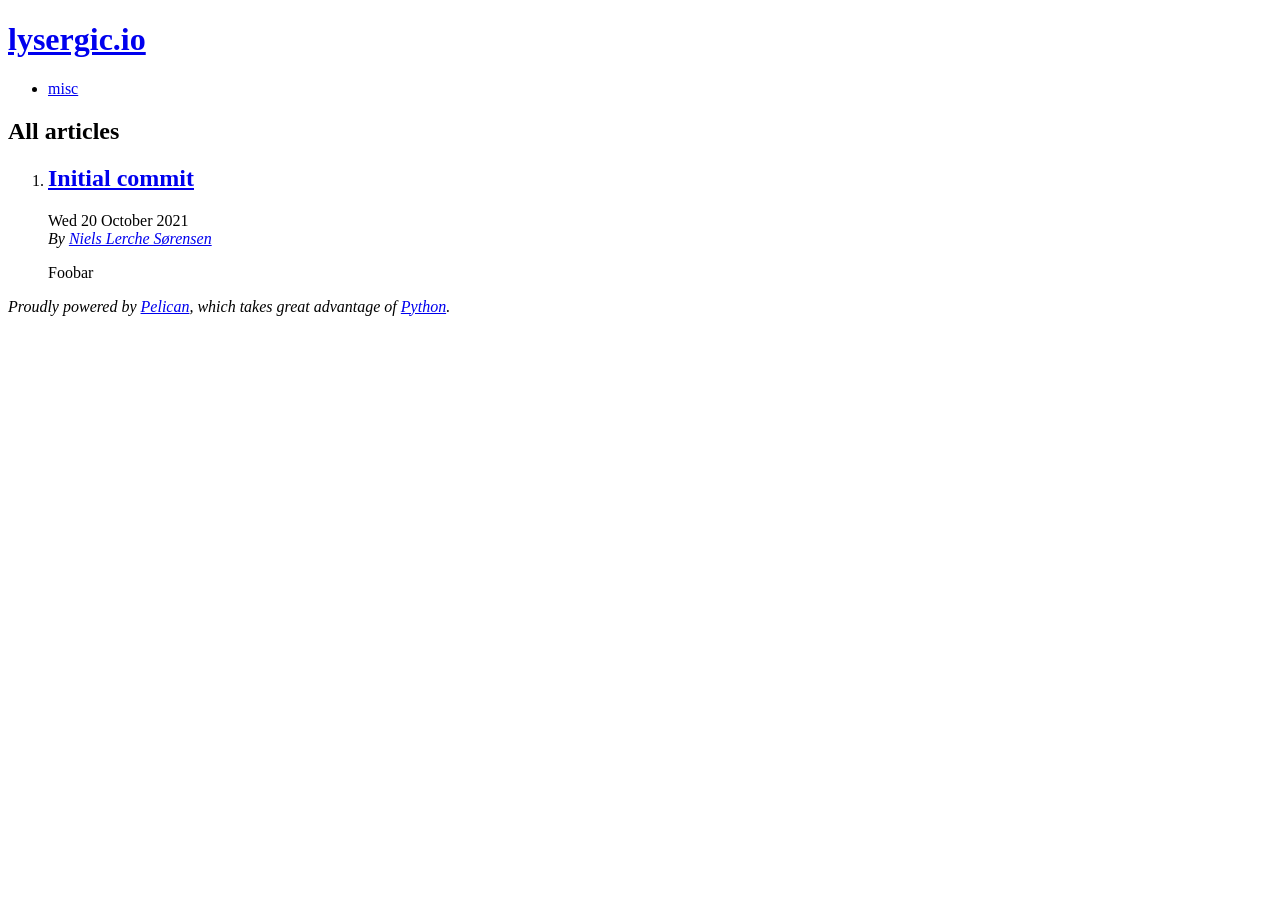
==== index.html @ 9b3a760a "Generate Pelican site" ====
<!DOCTYPE html>
<html lang="en">
<head>
        <title>lysergic.io</title>
        <meta charset="utf-8" />
        <meta name="generator" content="Pelican" />
        <link href="https://www.lysergic.io/feeds/all.atom.xml" type="application/atom+xml" rel="alternate" title="lysergic.io Full Atom Feed" />
        <link href="https://www.lysergic.io/theme/css/main.css" rel="stylesheet">
</head>

<body id="index" class="home">
        <header id="banner" class="body">
                <h1><a href="https://www.lysergic.io/">lysergic.io</a></h1>
        </header><!-- /#banner -->
        <nav id="menu"><ul>
            <li><a href="https://www.lysergic.io/category/misc.html">misc</a></li>
        </ul></nav><!-- /#menu -->
<section id="content" class="body">
<h2>All articles</h2>

<ol id="post-list">
        <li><article class="hentry">
                <header> <h2 class="entry-title"><a href="https://www.lysergic.io/initial-commit.html" rel="bookmark" title="Permalink to Initial commit">Initial commit</a></h2> </header>
                <footer class="post-info">
                    <time class="published" datetime="2021-10-20T13:09:30+02:00"> Wed 20 October 2021 </time>
                    <address class="vcard author">By
                        <a class="url fn" href="https://www.lysergic.io/author/niels-lerche-sorensen.html">Niels Lerche Sørensen</a>
                    </address>
                </footer><!-- /.post-info -->
                <div class="entry-content"> <p>Foobar</p> </div><!-- /.entry-content -->
        </article></li>
</ol><!-- /#posts-list -->
</section><!-- /#content -->
        <footer id="contentinfo" class="body">
                <address id="about" class="vcard body">
                Proudly powered by <a href="https://getpelican.com/">Pelican</a>,
                which takes great advantage of <a href="https://www.python.org/">Python</a>.
                </address><!-- /#about -->
        </footer><!-- /#contentinfo -->
</body>
</html>
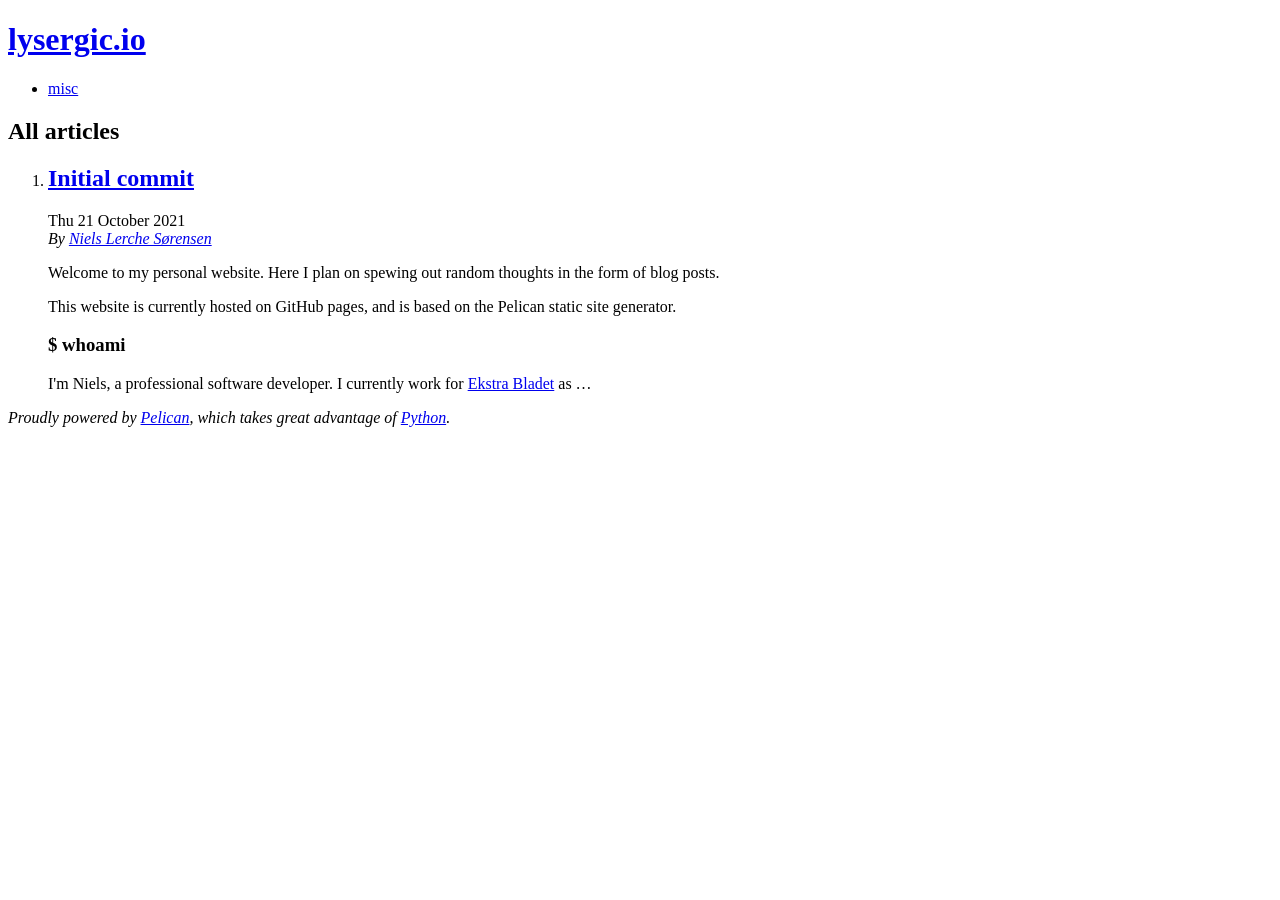
==== commit d6860af2: "Generate Pelican site" ====
--- a/index.html
+++ b/index.html
@@ -22,12 +22,16 @@
         <li><article class="hentry">
                 <header> <h2 class="entry-title"><a href="https://www.lysergic.io/initial-commit.html" rel="bookmark" title="Permalink to Initial commit">Initial commit</a></h2> </header>
                 <footer class="post-info">
-                    <time class="published" datetime="2021-10-20T13:09:30+02:00"> Wed 20 October 2021 </time>
+                    <time class="published" datetime="2021-10-21T08:39:21+02:00"> Thu 21 October 2021 </time>
                     <address class="vcard author">By
                         <a class="url fn" href="https://www.lysergic.io/author/niels-lerche-sorensen.html">Niels Lerche Sørensen</a>
                     </address>
                 </footer><!-- /.post-info -->
-                <div class="entry-content"> <p>Foobar</p> </div><!-- /.entry-content -->
+                <div class="entry-content"> <p>Welcome to my personal website.
+Here I plan on spewing out random thoughts in the form of blog posts.</p>
+<p>This website is currently hosted on GitHub pages, and is based on the Pelican static site generator.</p>
+<h1>$ whoami</h1>
+<p>I'm Niels, a professional software developer. I currently work for <a href="https://eb.dk">Ekstra Bladet</a> as …</p> </div><!-- /.entry-content -->
         </article></li>
 </ol><!-- /#posts-list -->
 </section><!-- /#content -->
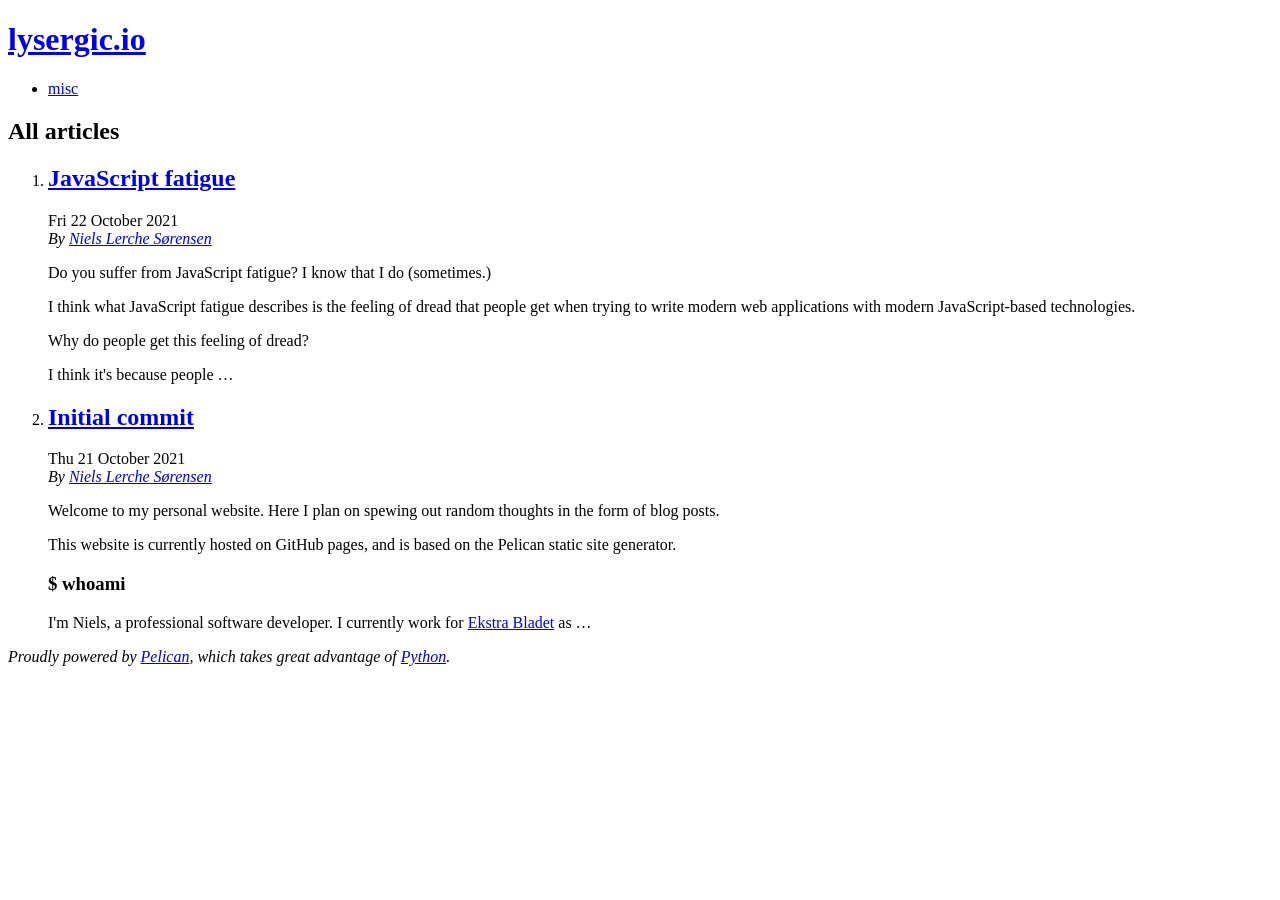
==== commit 152a31a9: "Generate Pelican site" ====
--- a/index.html
+++ b/index.html
@@ -19,6 +19,19 @@
 <h2>All articles</h2>
 
 <ol id="post-list">
+        <li><article class="hentry">
+                <header> <h2 class="entry-title"><a href="https://www.lysergic.io/javascript-fatigue.html" rel="bookmark" title="Permalink to JavaScript fatigue">JavaScript fatigue</a></h2> </header>
+                <footer class="post-info">
+                    <time class="published" datetime="2021-10-22T10:32:07+02:00"> Fri 22 October 2021 </time>
+                    <address class="vcard author">By
+                        <a class="url fn" href="https://www.lysergic.io/author/niels-lerche-sorensen.html">Niels Lerche Sørensen</a>
+                    </address>
+                </footer><!-- /.post-info -->
+                <div class="entry-content"> <p>Do you suffer from JavaScript fatigue? I know that I do (sometimes.)</p>
+<p>I think what JavaScript fatigue describes is the feeling of dread that people get when trying to write modern web applications with modern JavaScript-based technologies.</p>
+<p>Why do people get this feeling of dread?</p>
+<p>I think it's because people …</p> </div><!-- /.entry-content -->
+        </article></li>
         <li><article class="hentry">
                 <header> <h2 class="entry-title"><a href="https://www.lysergic.io/initial-commit.html" rel="bookmark" title="Permalink to Initial commit">Initial commit</a></h2> </header>
                 <footer class="post-info">
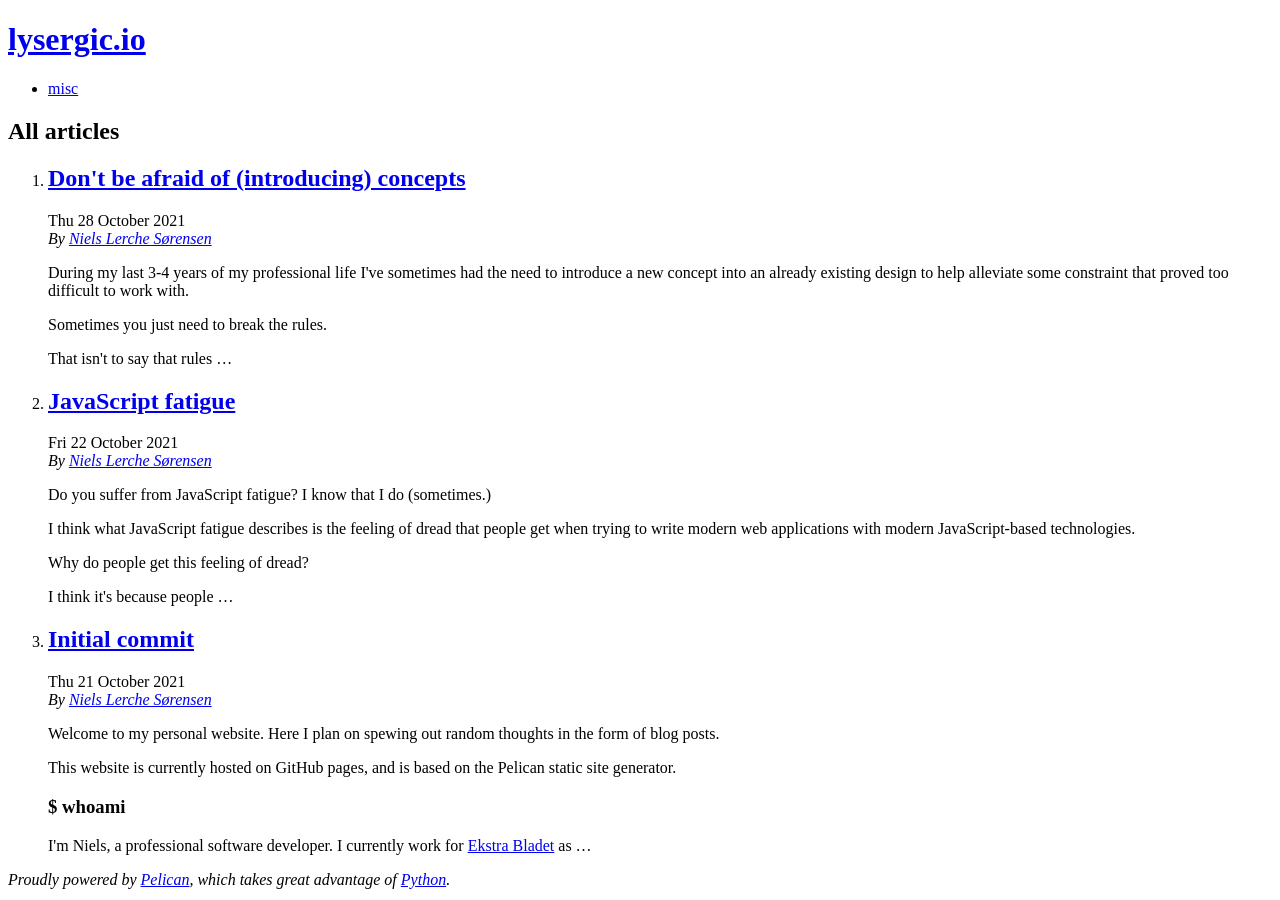
==== commit bcb967dd: "Generate Pelican site" ====
--- a/index.html
+++ b/index.html
@@ -19,6 +19,18 @@
 <h2>All articles</h2>
 
 <ol id="post-list">
+        <li><article class="hentry">
+                <header> <h2 class="entry-title"><a href="https://www.lysergic.io/dont-be-afraid-of-concepts.html" rel="bookmark" title="Permalink to Don't be afraid of (introducing) concepts">Don't be afraid of (introducing) concepts</a></h2> </header>
+                <footer class="post-info">
+                    <time class="published" datetime="2021-10-28T13:37:23+02:00"> Thu 28 October 2021 </time>
+                    <address class="vcard author">By
+                        <a class="url fn" href="https://www.lysergic.io/author/niels-lerche-sorensen.html">Niels Lerche Sørensen</a>
+                    </address>
+                </footer><!-- /.post-info -->
+                <div class="entry-content"> <p>During my last 3-4 years of my professional life I've sometimes had the need to introduce a new concept into an already existing design to help alleviate some constraint that proved too difficult to work with.</p>
+<p>Sometimes you just need to break the rules.</p>
+<p>That isn't to say that rules …</p> </div><!-- /.entry-content -->
+        </article></li>
         <li><article class="hentry">
                 <header> <h2 class="entry-title"><a href="https://www.lysergic.io/javascript-fatigue.html" rel="bookmark" title="Permalink to JavaScript fatigue">JavaScript fatigue</a></h2> </header>
                 <footer class="post-info">
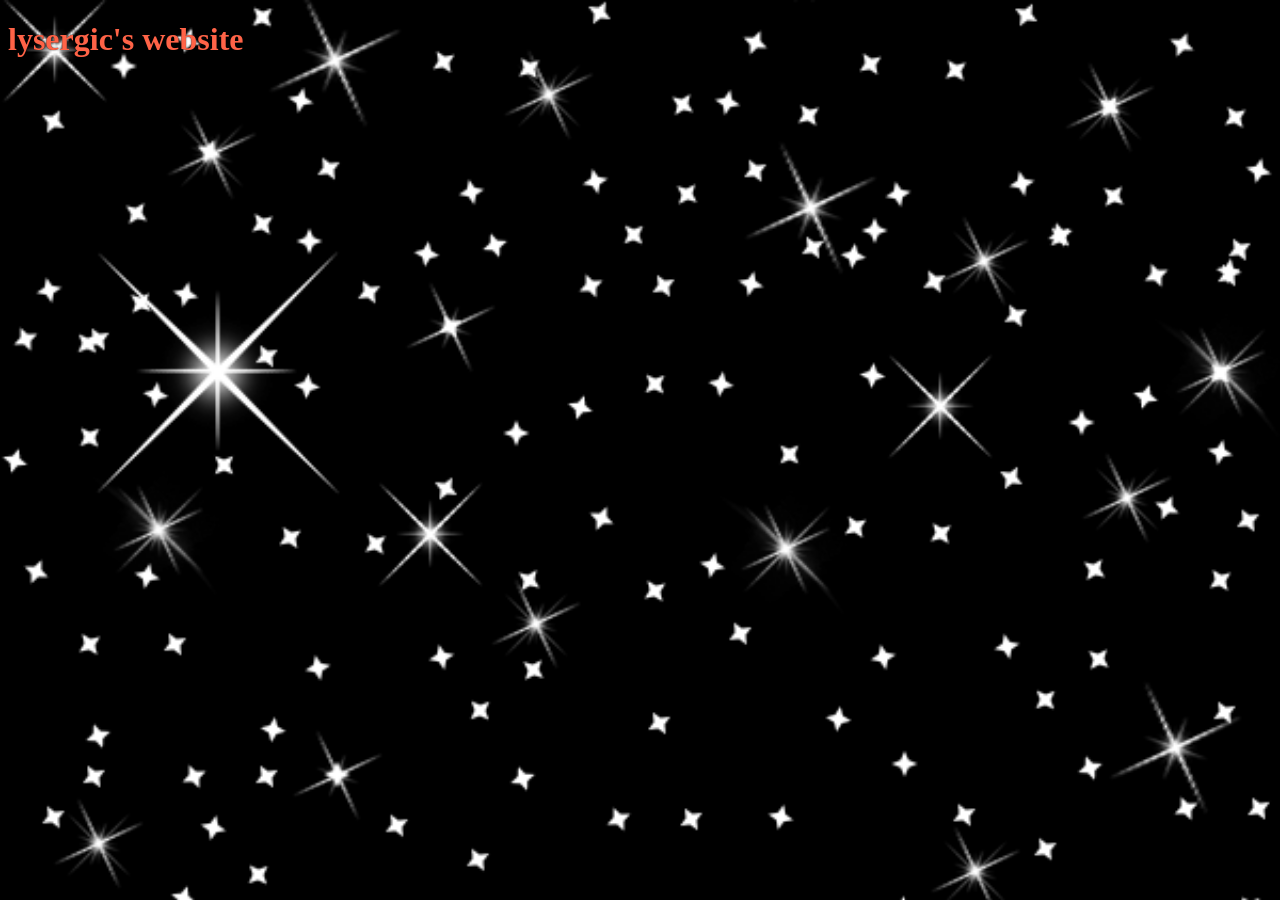
==== commit 846666bf: "initial commit" ====
--- a/index.html
+++ b/index.html
@@ -1,70 +1,17 @@
 <!DOCTYPE html>
 <html lang="en">
+
 <head>
-        <title>lysergic.io</title>
-        <meta charset="utf-8" />
-        <meta name="generator" content="Pelican" />
-        <link href="https://www.lysergic.io/feeds/all.atom.xml" type="application/atom+xml" rel="alternate" title="lysergic.io Full Atom Feed" />
-        <link href="https://www.lysergic.io/theme/css/main.css" rel="stylesheet">
+    <meta charset="UTF-8">
+    <meta name="viewport" content="width=device-width, initial-scale=1.0">
+    <title>lysergic.tech</title>
+    <link href="/assets/css/styles.css" rel="stylesheet">
 </head>
 
-<body id="index" class="home">
-        <header id="banner" class="body">
-                <h1><a href="https://www.lysergic.io/">lysergic.io</a></h1>
-        </header><!-- /#banner -->
-        <nav id="menu"><ul>
-            <li><a href="https://www.lysergic.io/category/misc.html">misc</a></li>
-        </ul></nav><!-- /#menu -->
-<section id="content" class="body">
-<h2>All articles</h2>
+<body>
+    <a href="/">
+        <h1>lysergic's website</h1>
+    </a>
+</body>
 
-<ol id="post-list">
-        <li><article class="hentry">
-                <header> <h2 class="entry-title"><a href="https://www.lysergic.io/dont-be-afraid-of-concepts.html" rel="bookmark" title="Permalink to Don't be afraid of (introducing) concepts">Don't be afraid of (introducing) concepts</a></h2> </header>
-                <footer class="post-info">
-                    <time class="published" datetime="2021-10-28T13:37:23+02:00"> Thu 28 October 2021 </time>
-                    <address class="vcard author">By
-                        <a class="url fn" href="https://www.lysergic.io/author/niels-lerche-sorensen.html">Niels Lerche Sørensen</a>
-                    </address>
-                </footer><!-- /.post-info -->
-                <div class="entry-content"> <p>During my last 3-4 years of my professional life I've sometimes had the need to introduce a new concept into an already existing design to help alleviate some constraint that proved too difficult to work with.</p>
-<p>Sometimes you just need to break the rules.</p>
-<p>That isn't to say that rules …</p> </div><!-- /.entry-content -->
-        </article></li>
-        <li><article class="hentry">
-                <header> <h2 class="entry-title"><a href="https://www.lysergic.io/javascript-fatigue.html" rel="bookmark" title="Permalink to JavaScript fatigue">JavaScript fatigue</a></h2> </header>
-                <footer class="post-info">
-                    <time class="published" datetime="2021-10-22T10:32:07+02:00"> Fri 22 October 2021 </time>
-                    <address class="vcard author">By
-                        <a class="url fn" href="https://www.lysergic.io/author/niels-lerche-sorensen.html">Niels Lerche Sørensen</a>
-                    </address>
-                </footer><!-- /.post-info -->
-                <div class="entry-content"> <p>Do you suffer from JavaScript fatigue? I know that I do (sometimes.)</p>
-<p>I think what JavaScript fatigue describes is the feeling of dread that people get when trying to write modern web applications with modern JavaScript-based technologies.</p>
-<p>Why do people get this feeling of dread?</p>
-<p>I think it's because people …</p> </div><!-- /.entry-content -->
-        </article></li>
-        <li><article class="hentry">
-                <header> <h2 class="entry-title"><a href="https://www.lysergic.io/initial-commit.html" rel="bookmark" title="Permalink to Initial commit">Initial commit</a></h2> </header>
-                <footer class="post-info">
-                    <time class="published" datetime="2021-10-21T08:39:21+02:00"> Thu 21 October 2021 </time>
-                    <address class="vcard author">By
-                        <a class="url fn" href="https://www.lysergic.io/author/niels-lerche-sorensen.html">Niels Lerche Sørensen</a>
-                    </address>
-                </footer><!-- /.post-info -->
-                <div class="entry-content"> <p>Welcome to my personal website.
-Here I plan on spewing out random thoughts in the form of blog posts.</p>
-<p>This website is currently hosted on GitHub pages, and is based on the Pelican static site generator.</p>
-<h1>$ whoami</h1>
-<p>I'm Niels, a professional software developer. I currently work for <a href="https://eb.dk">Ekstra Bladet</a> as …</p> </div><!-- /.entry-content -->
-        </article></li>
-</ol><!-- /#posts-list -->
-</section><!-- /#content -->
-        <footer id="contentinfo" class="body">
-                <address id="about" class="vcard body">
-                Proudly powered by <a href="https://getpelican.com/">Pelican</a>,
-                which takes great advantage of <a href="https://www.python.org/">Python</a>.
-                </address><!-- /#about -->
-        </footer><!-- /#contentinfo -->
-</body>
 </html>
--- a/assets/css/styles.css
+++ b/assets/css/styles.css
@@ -0,0 +1,15 @@
+body {
+    background-image: url("/assets/img/sparkles.webp");
+    background-repeat: repeat;
+    background-size: cover;
+}
+
+h1 {
+    color: tomato;
+    text-shadow: 0 0 0.1rem black;
+    font-family: fantasy;
+}
+
+a {
+    text-decoration: none;
+}
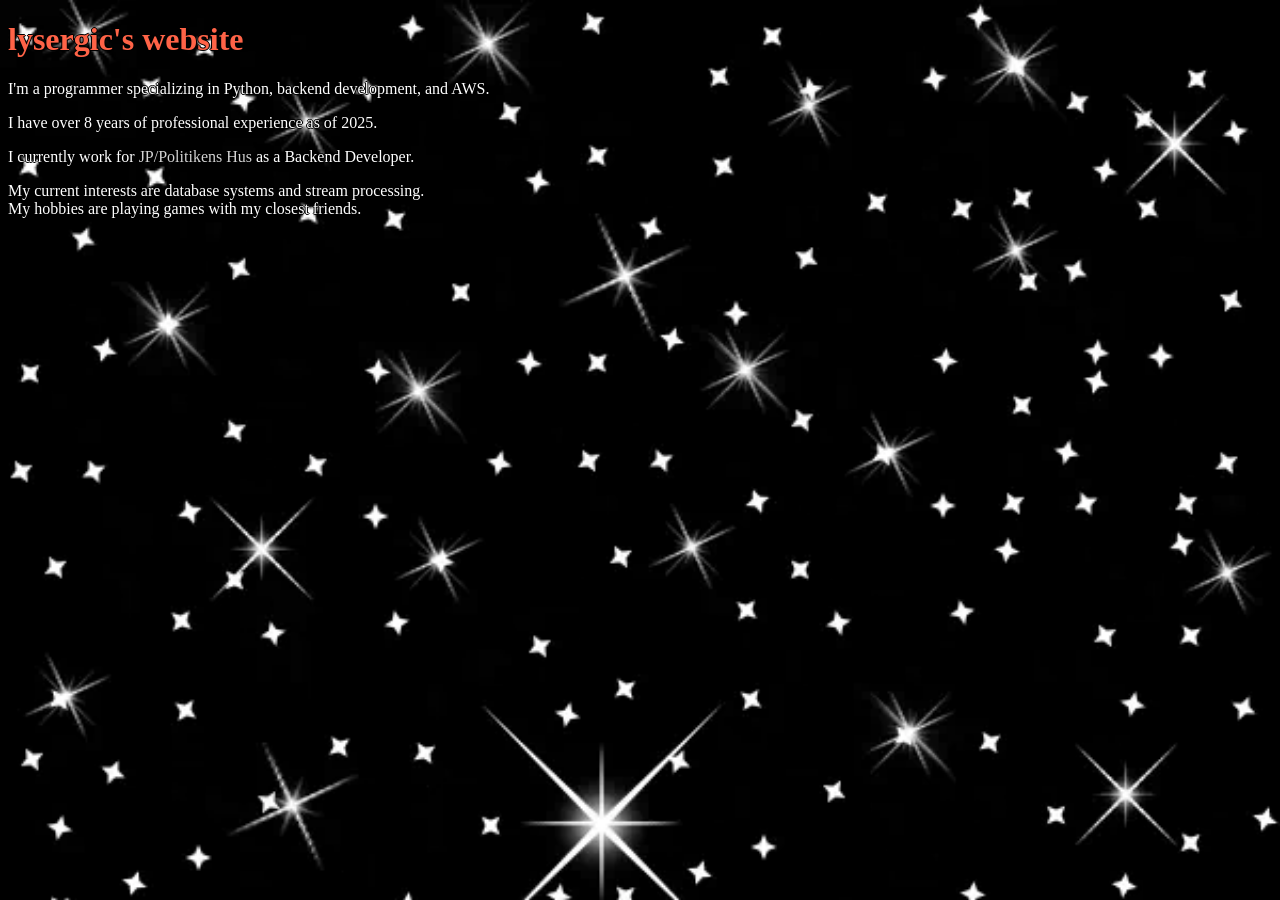
==== commit 279274d1: "progress" ====
--- a/index.html
+++ b/index.html
@@ -12,6 +12,21 @@
     <a href="/">
         <h1>lysergic's website</h1>
     </a>
+    <main>
+        <p>
+            I'm a programmer specializing in Python, backend development, and AWS.
+        </p>
+        <p>
+            I have over 8 years of professional experience as of 2025.
+        </p>
+        <p>
+            I currently work for <a href="https://jppol.dk" style="color: lightgray;">JP/Politikens Hus</a> as a Backend Developer.
+        </p>
+        <p>
+            My current interests are database systems and stream processing.<br>
+            My hobbies are playing games with my closest friends.
+        </p>
+    </main>
 </body>
 
 </html>
--- a/assets/css/styles.css
+++ b/assets/css/styles.css
@@ -4,12 +4,23 @@
     background-size: cover;
 }
 
-h1 {
-    color: tomato;
-    text-shadow: 0 0 0.1rem black;
-    font-family: fantasy;
+h1, p {
+    text-shadow:
+        1px 0 black,
+        -1px 0 black,
+        0 1px black,
+        0 -1px black;
 }
 
 a {
     text-decoration: none;
 }
+
+h1 {
+    color: tomato;
+    font-family: fantasy;
+}
+
+p {
+    color: white;
+}
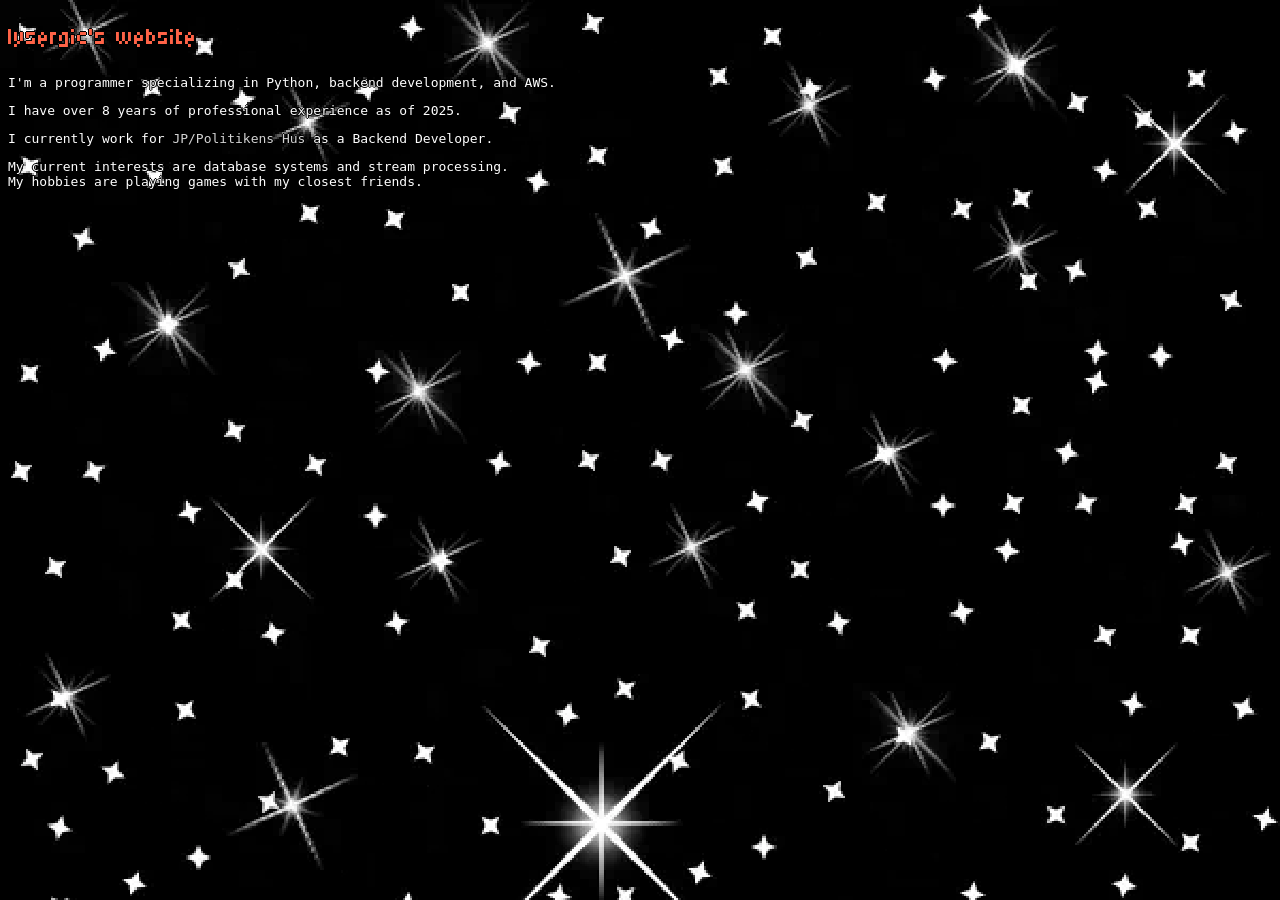
==== commit 2bd50e64: "preload" ====
--- a/index.html
+++ b/index.html
@@ -2,6 +2,8 @@
 <html lang="en">
 
 <head>
+    <link href="/assets/img/sparkles.webp" rel="preload">
+    <link href="/assets/fonts/Micro5-Latin.woff2" rel="preload">
     <meta charset="UTF-8">
     <meta name="viewport" content="width=device-width, initial-scale=1.0">
     <title>lysergic.tech</title>
--- a/assets/css/styles.css
+++ b/assets/css/styles.css
@@ -2,6 +2,17 @@
     background-image: url("/assets/img/sparkles.webp");
     background-repeat: repeat;
     background-size: cover;
+    image-rendering: pixelated;
+}
+
+/* latin */
+@font-face {
+  font-family: 'Micro 5';
+  font-style: normal;
+  font-weight: 400;
+  font-display: swap;
+  src: url("/assets/fonts/Micro5-Latin.woff2") format('woff2');
+  unicode-range: U+0000-00FF, U+0131, U+0152-0153, U+02BB-02BC, U+02C6, U+02DA, U+02DC, U+0304, U+0308, U+0329, U+2000-206F, U+20AC, U+2122, U+2191, U+2193, U+2212, U+2215, U+FEFF, U+FFFD;
 }
 
 h1, p {
@@ -18,9 +29,12 @@
 
 h1 {
     color: tomato;
-    font-family: fantasy;
+    font-family: "Micro 5", sans-serif;
+    font-weight: 400;
+    font-style: normal;
 }
 
 p {
     color: white;
+    font-family: monospace;
 }
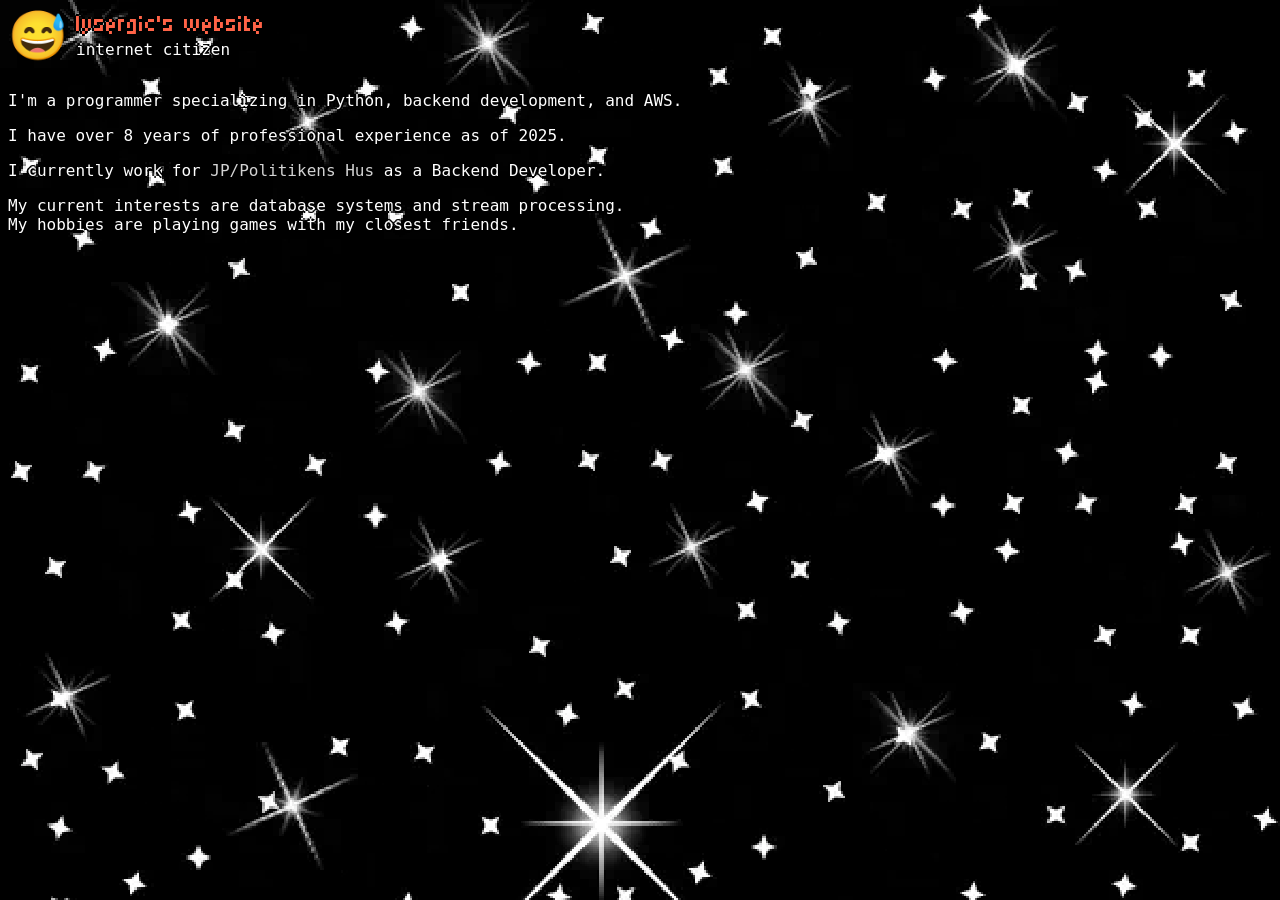
==== commit 5bda2f61: "emoji logo" ====
--- a/index.html
+++ b/index.html
@@ -11,9 +11,15 @@
 </head>
 
 <body>
-    <a href="/">
-        <h1>lysergic's website</h1>
-    </a>
+    <header>
+        <a href="/">
+            <span class="random-emoji"></span>
+            <div class="row">
+                <h1>lysergic's website</h1>
+                <p>internet citizen</p>
+            </div>
+        </a>
+    </header>
     <main>
         <p>
             I'm a programmer specializing in Python, backend development, and AWS.
@@ -22,13 +28,35 @@
             I have over 8 years of professional experience as of 2025.
         </p>
         <p>
-            I currently work for <a href="https://jppol.dk" style="color: lightgray;">JP/Politikens Hus</a> as a Backend Developer.
+            I currently work for <a href="https://jppol.dk" style="color: lightgray;">JP/Politikens Hus</a> as a Backend
+            Developer.
         </p>
         <p>
             My current interests are database systems and stream processing.<br>
             My hobbies are playing games with my closest friends.
         </p>
     </main>
+    <script>
+        function getRandomEmoji() {
+            const emojis = ["😀", "😃", "😄", "😁", "😆", "😅", "🤣", "😂", "🙂", "🙃", "🫠", "😉", "😊", "😇"];
+            const index = Math.floor(Math.random() * emojis.length);
+            const emoji = emojis[index];
+            return emoji;
+        }
+
+        document.addEventListener("DOMContentLoaded", () => {
+            document.querySelectorAll(".random-emoji").forEach(
+                /**
+                 * @param {HTMLElement} element
+                 * */
+                (element) => {
+                    element.textContent = getRandomEmoji();
+                    element.addEventListener("mouseenter", () => {
+                        element.textContent = getRandomEmoji();
+                    });
+                });
+        });
+    </script>
 </body>
 
 </html>
--- a/assets/css/styles.css
+++ b/assets/css/styles.css
@@ -1,8 +1,37 @@
+:root {
+    font-size: 1rem;
+}
+
 body {
     background-image: url("/assets/img/sparkles.webp");
     background-repeat: repeat;
     background-size: cover;
     image-rendering: pixelated;
+}
+
+header a {
+    display: flex;
+    gap: .5rem;
+}
+
+header h1 {
+    margin: 0;
+}
+
+header p {
+    margin-top: 0;
+}
+
+header .random-emoji {
+    font-size: 3rem;
+}
+
+.row {
+    flex-direction: row;
+}
+
+.random-emoji {
+    font-family: unset;
 }
 
 /* latin */
@@ -17,10 +46,10 @@
 
 h1, p {
     text-shadow:
-        1px 0 black,
-        -1px 0 black,
-        0 1px black,
-        0 -1px black;
+        2px 0 black,
+        -2px 0 black,
+        0 2px black,
+        0 -2px black;
 }
 
 a {
